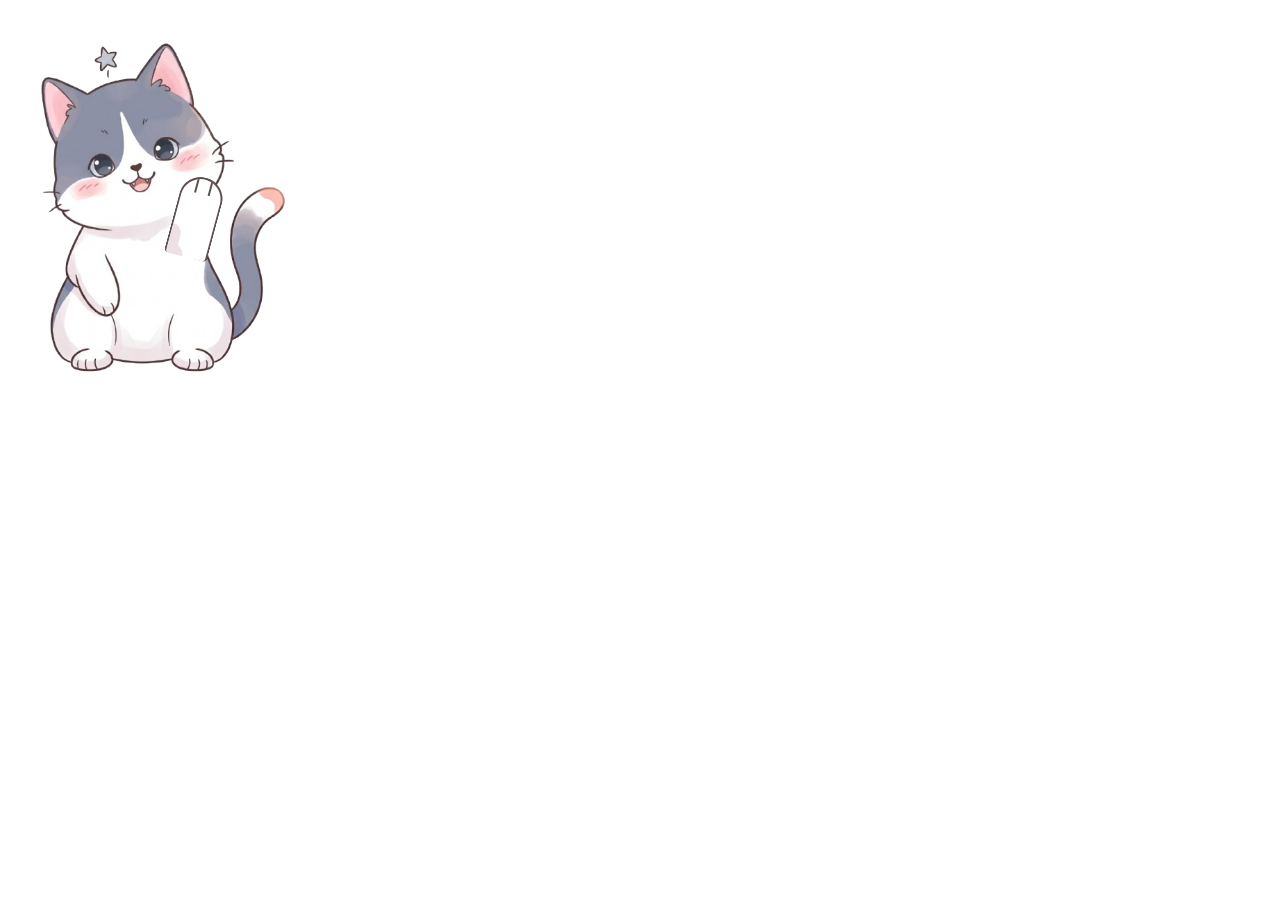
==== test.html @ fcec4739 "Change more UI" ====
<!DOCTYPE html>
<html lang="en">

<head>
    <meta charset="UTF-8">
    <meta name="viewport" content="width=device-width, initial-scale=1.0">
    <link rel="stylesheet" href="test.css">
    <title>Document</title>
</head>

<body>
    <div class="cat-box">
        <div class="cat-hand">
            <div class="line1"></div>
            <div class="line2"></div>
            <div class="shadow1"></div>
            <div class="shadow2"></div>
            
        </div>
    </div>
</body>

</html>
---- test.css ----
body {
    width: 100%;
    height: 100vh;
    margin: 0;
    padding: 0;
    box-sizing: border-box;
}

.cat-box {
    position: relative;
    width: 300px;
    height: 400px;
    background-image: url(img/character/beMeo.png);
    background-position: center;
    background-repeat: no-repeat;
    background-size: cover;
}

.cat-hand {
    position: absolute;
    top: 175px;
    left: 163px;
    width: 40px;
    height: 80px;
    background-color: white;
    border-top: 2px solid #624F51;
    border-left: 2px solid #624F51;
    border-right: 2px solid #624F51;
    border-top-left-radius: 100px;
    border-top-right-radius: 100px;
    border-bottom-left-radius: 20px;
    border-bottom-right-radius: 20px;
    overflow: hidden;
    transform-origin: bottom center;
    transform: rotate(15deg);
    animation: swingBottom 0.5s ease-in-out infinite alternate;
}

@keyframes swingBottom {
    0% {
        transform: rotate(15deg);
    }

    100% {
        transform: rotate(-15deg);
    }
}

.cat-hand .line1 {
    position: absolute;
    left: 12px;
    width: 1.5px;
    height: 15px;
    background-color: #624F51;
}

.cat-hand .line2 {
    position: absolute;
    left: 26px;
    width: 1.5px;
    height: 15px;
    background-color: #624F51;
}

.cat-hand .shadow1 {
    position: absolute;
    top: 50px;
    width: 10px;
    height: 100px;
    background-color: #ede1e5;
    border-top-right-radius: 20px;
}

.cat-hand .shadow2 {
    position: absolute;
    top: 70px;
    left: 7px;
    width: 10px;
    height: 100px;
    background-color: #ede1e5;
    border-top-right-radius: 20px;
}
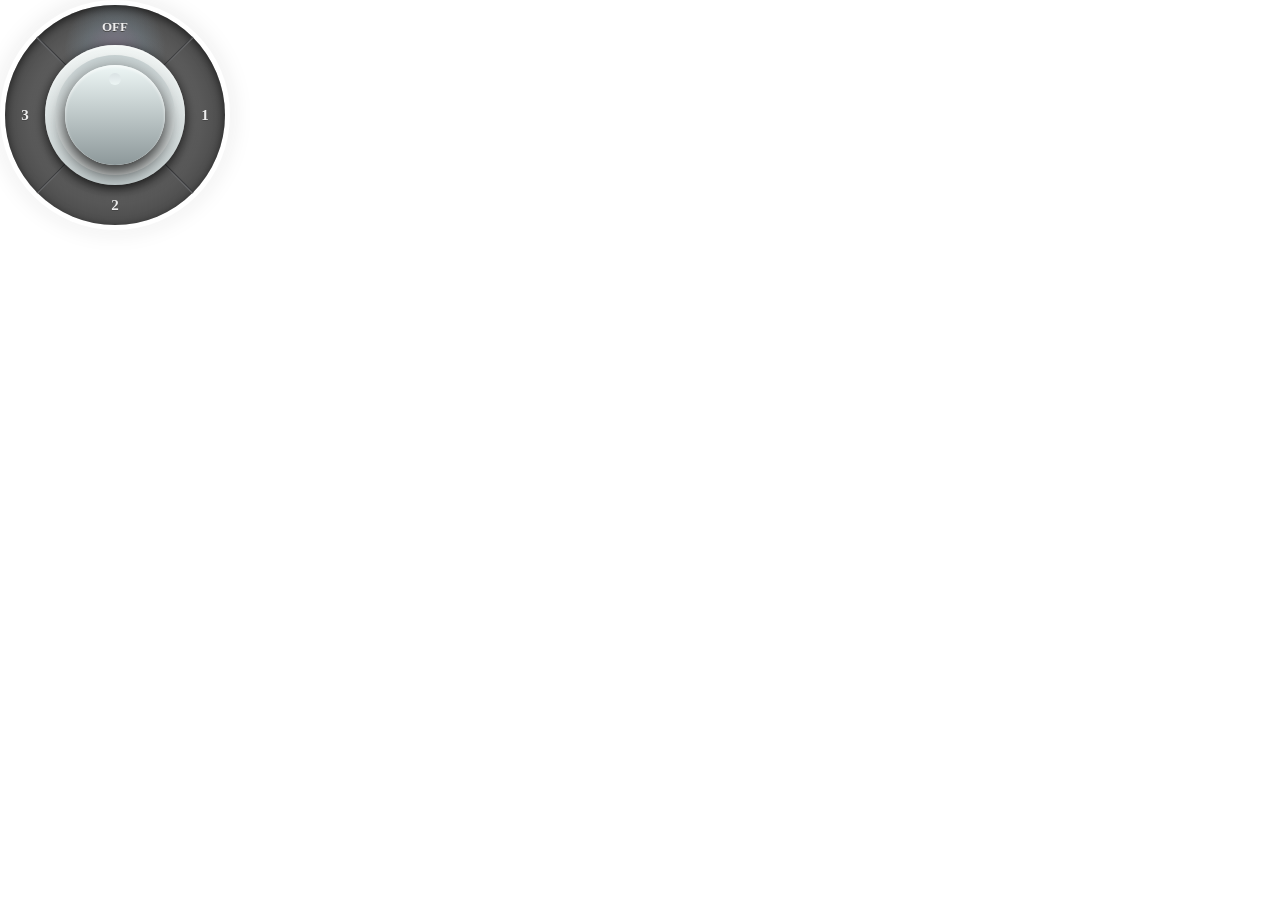
==== commit cb1a5b55: "done fixbug/loading" ====
--- a/test.html
+++ b/test.html
@@ -9,13 +9,46 @@
 </head>
 
 <body>
-    <div class="cat-box">
-        <div class="cat-hand">
-            <div class="line1"></div>
-            <div class="line2"></div>
-            <div class="shadow1"></div>
-            <div class="shadow2"></div>
-            
+    <!-- From Uiverse.io by Pradeepsaranbishnoi -->
+
+    <div class="container">
+
+
+        <div class="de">
+
+
+            <div class="den">
+
+
+                <hr class="line">
+                <hr class="line">
+                <hr class="line">
+
+
+                <div class="switch">
+
+                    <label for="switch_off"><span>OFF</span></label>
+                    <label for="switch_1"><span>1</span></label>
+                    <label for="switch_2"><span>2</span></label>
+                    <label for="switch_3"><span>3</span></label>
+
+                    <input type="radio" checked name="switch" id="switch_off">
+                    <input type="radio" name="switch" id="switch_1">
+                    <input type="radio" name="switch" id="switch_2">
+                    <input type="radio" name="switch" id="switch_3">
+
+                    <div class="light"><span></span></div>
+
+                    <div class="dot"><span></span></div>
+
+                    <div class="dene">
+                        <div class="denem">
+                            <div class="deneme"></div>
+                        </div>
+                    </div>
+
+                </div>
+            </div>
         </div>
     </div>
 </body>
--- a/test.css
+++ b/test.css
@@ -6,77 +6,344 @@
     box-sizing: border-box;
 }
 
-.cat-box {
+/* From Uiverse.io by Pradeepsaranbishnoi */
+/* SWITCH
+--------------------------------------------- */
+
+.container .origin {
+    position: absolute;
+    left: 50%;
+    top: 50%;
+    z-index: 111;
+    width: 2px;
+    height: 2px;
+    margin: -1px 0 0 -1px;
+    background-color: #f50;
+}
+
+.de {
+    user-select: none;
     position: relative;
-    width: 300px;
-    height: 400px;
-    background-image: url(img/character/beMeo.png);
-    background-position: center;
-    background-repeat: no-repeat;
-    background-size: cover;
-}
-
-.cat-hand {
-    position: absolute;
-    top: 175px;
-    left: 163px;
+    width: 230px;
+    height: 230px;
+    border-radius: 100%;
+    box-shadow: 0 0 25px rgba(0, 0, 0, .1);
+    background-color: transparent;
+}
+
+.de .den,
+.de .dene,
+.de .denem,
+.de .deneme,
+.de .light,
+.de .dot {
+    position: absolute;
+    left: 50%;
+    top: 50%;
+}
+
+.den {
+    position: relative;
+    width: 220px;
+    height: 220px;
+    margin: -110px 0 0 -110px;
+    border-radius: 100%;
+    box-shadow: inset 0 3px 10px rgba(0, 0, 0, .6), 0 2px 20px rgba(255, 255, 255, 1);
+    background: #888888;
+    background: -moz-radial-gradient(center, ellipse cover, #888888 0%, #333333 100%);
+    background: -webkit-gradient(radial, center center, 0px, center center, 100%, color-stop(0%, #888888), color-stop(100%, #333333));
+    background: -webkit-radial-gradient(center, ellipse cover, #888888 0%, #333333 100%);
+    background: -o-radial-gradient(center, ellipse cover, #888888 0%, #333333 100%);
+}
+
+.dene {
+    z-index: 4;
+    width: 140px;
+    height: 140px;
+    margin: -70px 0 0 -70px;
+    border-radius: 100%;
+    box-shadow: inset 0 2px 2px rgba(255, 255, 255, .4), 0 3px 13px rgba(0, 0, 0, .85);
+    background: #f2f6f5;
+    background: -moz-linear-gradient(top, #f2f6f5 0%, #cbd5d6 100%);
+    background: -webkit-gradient(linear, left top, left bottom, color-stop(0%, #f2f6f5), color-stop(100%, #cbd5d6));
+    background: -webkit-linear-gradient(top, #f2f6f5 0%, #cbd5d6 100%);
+    background: -o-linear-gradient(top, #f2f6f5 0%, #cbd5d6 100%);
+}
+
+.denem {
+    width: 120px;
+    height: 120px;
+    margin: -60px 0 0 -60px;
+    border-radius: 100%;
+    background: #cbd5d6;
+    background: -moz-linear-gradient(top, #cbd5d6 0%, #f2f6f5 100%);
+    background: -webkit-gradient(linear, left top, left bottom, color-stop(0%, #cbd5d6), color-stop(100%, #f2f6f5));
+    background: -webkit-linear-gradient(top, #cbd5d6 0%, #f2f6f5 100%);
+    background: -o-linear-gradient(top, #cbd5d6 0%, #f2f6f5 100%);
+}
+
+.deneme {
+    width: 100px;
+    height: 100px;
+    margin: -50px 0 0 -50px;
+    border-radius: 100%;
+    box-shadow: inset 0 2px 3px rgba(255, 255, 255, .6), 0 8px 20px rgba(0, 0, 0, .9);
+    background: #eef7f6;
+    background: -moz-linear-gradient(top, #eef7f6 0%, #8d989a 100%);
+    background: -webkit-gradient(linear, left top, left bottom, color-stop(0%, #eef7f6), color-stop(100%, #8d989a));
+    background: -webkit-linear-gradient(top, #eef7f6 0%, #8d989a 100%);
+    background: -o-linear-gradient(top, #eef7f6 0%, #8d989a 100%);
+}
+
+.den .switch {
+    z-index: 3;
+    position: absolute;
+    top: 0;
+    left: 0;
+    width: 100%;
+    height: 100%;
+}
+
+.den .switch label {
+    z-index: 2;
+    position: absolute;
+    top: 50%;
+    left: 50%;
+    width: 50%;
+    height: 70px;
+    margin-top: -35px;
+    transform-origin: 0% 50%;
+    -webkit-transform-origin: 0% 50%;
+    -o-transform-origin: 0% 50%;
+}
+
+.den .switch label:after {
+    content: "";
+    position: absolute;
+    top: 6px;
+    left: 1px;
+    width: 100%;
+    height: 30px;
+    transform: rotate(-30deg);
+    -webkit-transform: rotate(-30deg);
+    -o-transform: rotate(-30deg);
+}
+
+.den .switch label:before {
+    content: "";
+    position: absolute;
+    bottom: 6px;
+    left: 1px;
+    width: 100%;
+    height: 30px;
+    transform: rotate(30deg);
+    -webkit-transform: rotate(30deg);
+    -o-transform: rotate(30deg);
+}
+
+.den .switch label span {
+    z-index: 2;
+    position: absolute;
+    top: 0;
+    right: 0;
     width: 40px;
-    height: 80px;
-    background-color: white;
-    border-top: 2px solid #624F51;
-    border-left: 2px solid #624F51;
-    border-right: 2px solid #624F51;
-    border-top-left-radius: 100px;
-    border-top-right-radius: 100px;
-    border-bottom-left-radius: 20px;
-    border-bottom-right-radius: 20px;
-    overflow: hidden;
-    transform-origin: bottom center;
-    transform: rotate(15deg);
-    animation: swingBottom 0.5s ease-in-out infinite alternate;
-}
-
-@keyframes swingBottom {
-    0% {
-        transform: rotate(15deg);
-    }
-
-    100% {
-        transform: rotate(-15deg);
-    }
-}
-
-.cat-hand .line1 {
-    position: absolute;
-    left: 12px;
-    width: 1.5px;
-    height: 15px;
-    background-color: #624F51;
-}
-
-.cat-hand .line2 {
-    position: absolute;
-    left: 26px;
-    width: 1.5px;
-    height: 15px;
-    background-color: #624F51;
-}
-
-.cat-hand .shadow1 {
-    position: absolute;
-    top: 50px;
-    width: 10px;
+    height: 100%;
+    font-weight: bold;
+    font-size: 15px;
+    line-height: 70px;
+    text-align: center;
+    color: #eee;
+    text-shadow: 0 1px 0 #444;
+}
+
+.den .switch label:nth-child(1) {
+    transform: rotate(-90deg);
+    -webkit-transform: rotate(-90deg);
+    -o-transform: rotate(-90deg);
+}
+
+.den .switch label:nth-child(1) span {
+    right: 2px;
+    font-size: 13px;
+    transform: rotate(90deg);
+    -webkit-transform: rotate(90deg);
+    -o-transform: rotate(90deg);
+}
+
+.den .switch label:nth-child(2) {
+    transform: rotate(0deg);
+    -webkit-transform: rotate(0deg);
+    -o-transform: rotate(0deg);
+}
+
+.den .switch label:nth-child(2) span {
+    transform: rotate(0deg);
+    -webkit-transform: rotate(0deg);
+    -o-transform: rotate(0deg);
+}
+
+.den .switch label:nth-child(3) {
+    transform: rotate(90deg);
+    -webkit-transform: rotate(90deg);
+    -o-transform: rotate(90deg);
+}
+
+.den .switch label:nth-child(3) span {
+    transform: rotate(-90deg);
+    -webkit-transform: rotate(-90deg);
+    -o-transform: rotate(-90deg);
+}
+
+.den .switch label:nth-child(4) {
+    transform: rotate(180deg);
+    -webkit-transform: rotate(180deg);
+    -o-transform: rotate(180deg);
+}
+
+.den .switch label:nth-child(4) span {
+    transform: rotate(180deg);
+    -webkit-transform: rotate(180deg);
+    -o-transform: rotate(180deg);
+}
+
+.den .switch input {
+    position: absolute;
+    opacity: 0;
+    visibility: hidden;
+}
+
+/* SWITCH LIGHT */
+
+.den .light {
+    z-index: 1;
+    width: 50%;
     height: 100px;
-    background-color: #ede1e5;
-    border-top-right-radius: 20px;
-}
-
-.cat-hand .shadow2 {
-    position: absolute;
-    top: 70px;
-    left: 7px;
-    width: 10px;
+    margin-top: -50px;
+    transform-origin: 0% 50%;
+    -webkit-transform-origin: 0% 50%;
+    -o-transform-origin: 0% 50%;
+    transform: rotate(-90deg);
+    -webkit-transform: rotate(-90deg);
+    -o-transform: rotate(-90deg);
+    -webkit-transition: all .5s;
+    transition: all .5s;
+    -o-transition: all .5s;
+}
+
+.den .light span {
+    opacity: .4;
+    position: absolute;
+    top: 0;
+    left: 15px;
+    width: 100px;
     height: 100px;
-    background-color: #ede1e5;
-    border-top-right-radius: 20px;
-}+    background: -moz-radial-gradient(center, ellipse cover, rgba(184, 163, 204, 1) 0%, rgba(159, 197, 224, 0.42) 42%, rgba(111, 113, 179, 0) 72%, rgba(67, 34, 137, 0) 100%);
+    background: -webkit-gradient(radial, center center, 0px, center center, 100%, color-stop(0%, rgba(184, 163, 204, 1)), color-stop(42%, rgba(159, 197, 224, 0.42)), color-stop(72%, rgba(111, 113, 179, 0)), color-stop(100%, rgba(67, 34, 137, 0)));
+    background: -webkit-radial-gradient(center, ellipse cover, rgba(184, 163, 204, 1) 0%, rgba(159, 197, 224, 0.42) 42%, rgba(111, 113, 179, 0) 72%, rgba(67, 34, 137, 0) 100%);
+    background: -o-radial-gradient(center, ellipse cover, rgba(184, 163, 204, 1) 0%, rgba(159, 197, 224, 0.42) 42%, rgba(111, 113, 179, 0) 72%, rgba(67, 34, 137, 0) 100%);
+}
+
+/* LIGHT POSITION */
+.den #switch_off:checked ~ .light {
+    transform: rotate(-90deg);
+}
+
+.den #switch_1:checked ~ .light {
+    transform: rotate(0deg);
+}
+
+.den #switch_2:checked ~ .light {
+    transform: rotate(90deg);
+}
+
+.den #switch_3:checked ~ .light {
+    transform: rotate(180deg);
+}
+
+
+/* SWITCH LIGHT */
+
+.den .dot {
+    z-index: 6;
+    width: 50%;
+    height: 12px;
+    margin-top: -6px;
+    transform-origin: 0% 50%;
+    -webkit-transform-origin: 0% 50%;
+    -o-transform-origin: 0% 50%;
+    transition: all .5s;
+    -moz-transition: all .5s;
+    -o-transition: all .5s;
+}
+
+.den .dot span {
+    position: absolute;
+    top: 0;
+    left: 30px;
+    width: 12px;
+    height: 12px;
+    border-radius: 100%;
+    background: #dae2e4;
+    background: -moz-linear-gradient(top, #dae2e4 0%, #ecf5f4 100%);
+    background: -webkit-gradient(linear, left top, left bottom, color-stop(0%, #dae2e4), color-stop(100%, #ecf5f4));
+    background: -webkit-linear-gradient(top, #dae2e4 0%, #ecf5f4 100%);
+    background: -o-linear-gradient(top, #dae2e4 0%, #ecf5f4 100%);
+}
+
+/* DOT POSITION */
+.den #switch_off:checked ~ .dot {
+    transform: rotate(-90deg);
+}
+
+.den #switch_1:checked ~ .dot {
+    transform: rotate(0deg);
+}
+
+.den #switch_2:checked ~ .dot {
+    transform: rotate(90deg);
+}
+
+.den #switch_3:checked ~ .dot {
+    transform: rotate(180deg);
+}
+
+/* DOT INNER SPAN */
+.den #switch_off:checked ~ .dot span {
+    transform: rotate(90deg);
+}
+
+.den #switch_1:checked ~ .dot span {
+    transform: rotate(0deg);
+}
+
+.den #switch_2:checked ~ .dot span {
+    transform: rotate(90deg);
+}
+
+.den #switch_3:checked ~ .dot span {
+    transform: rotate(180deg);
+}
+
+/* LINE */
+
+.den hr.line {
+    z-index: 1;
+    position: absolute;
+    top: 50%;
+    width: 100%;
+    height: 0;
+    margin-top: -1px;
+    border-width: 1px 0;
+    border-style: solid;
+    border-top-color: #3c3d3f;
+    border-bottom-color: #666769;
+    transform: rotate(45deg);
+    -webkit-transform: rotate(45deg);
+    -o-transform: rotate(45deg);
+}
+
+.den hr.line:nth-child(1) {
+    transform: rotate(-45deg);
+    -webkit-transform: rotate(-45deg);
+    -o-transform: rotate(-45deg);
+}
